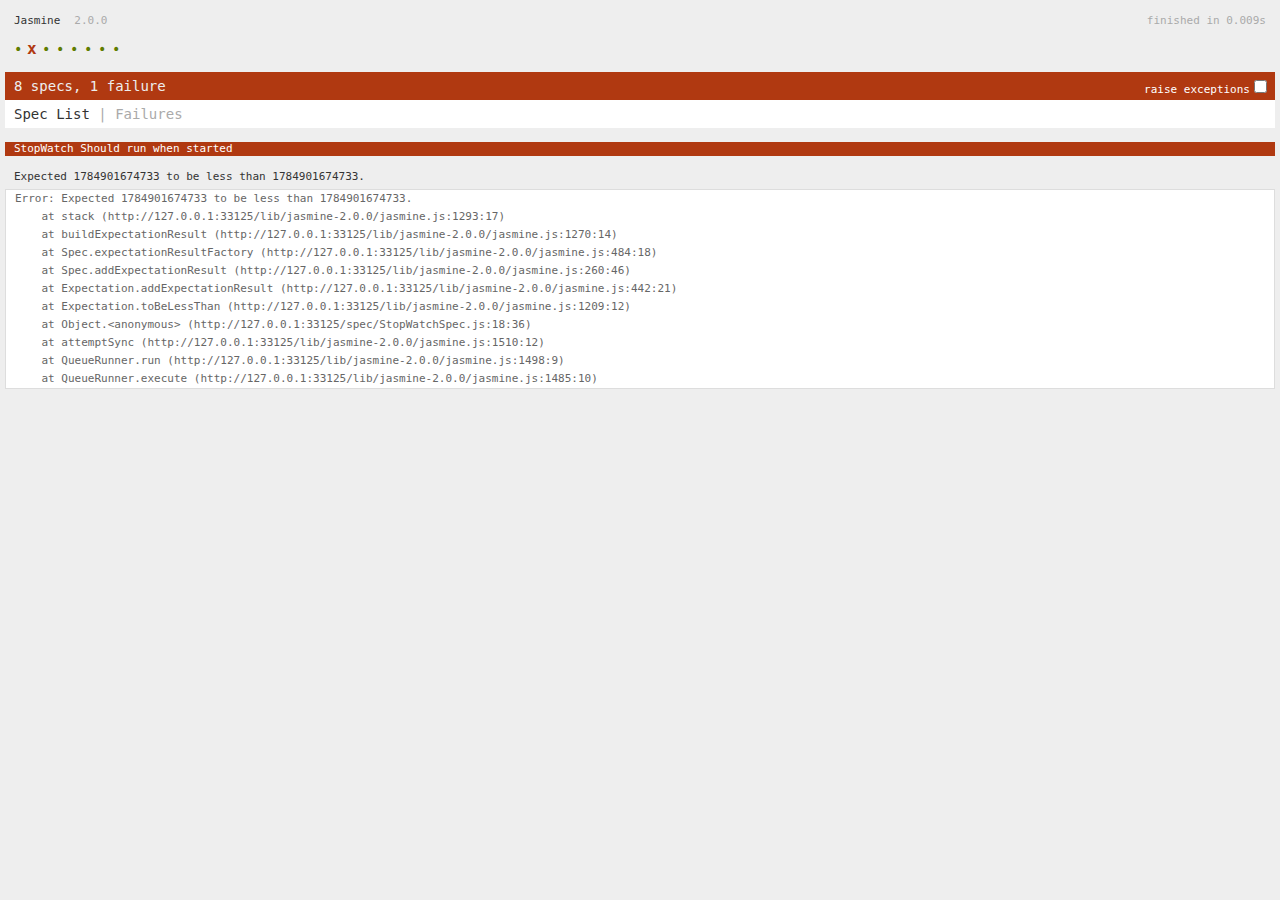
==== SpecRunner.html @ 17e2b01c "first commit with major players present" ====
<!DOCTYPE HTML>
<html>
<head>
  <meta http-equiv="Content-Type" content="text/html; charset=UTF-8">
  <title>Jasmine Spec Runner v2.0.0</title>

  <link rel="shortcut icon" type="image/png" href="lib/jasmine-2.0.0/jasmine_favicon.png">
  <link rel="stylesheet" type="text/css" href="lib/jasmine-2.0.0/jasmine.css">

  <script type="text/javascript" src="lib/jasmine-2.0.0/jasmine.js"></script>
  <script type="text/javascript" src="lib/jasmine-2.0.0/jasmine-html.js"></script>
  <script type="text/javascript" src="lib/jasmine-2.0.0/boot.js"></script>

  <!-- include source files here... -->
  <!-- <script type="text/javascript" src="src/Player.js"></script> -->
  <!-- <script type="text/javascript" src="src/Song.js"></script> -->
  <script type="text/javascript" src="src/StopWatch.js"></script>

  <!-- include spec files here... -->
  <!-- <script type="text/javascript" src="spec/SpecHelper.js"></script> -->
  <!-- <script type="text/javascript" src="spec/PlayerSpec.js"></script> -->
  <script type="text/javascript" src="spec/StopWatchSpec.js"></script>

</head>

<body>
</body>
</html>
---- lib/jasmine-2.0.0/jasmine.css ----
body { background-color: #eeeeee; padding: 0; margin: 5px; overflow-y: scroll; }

.html-reporter { font-size: 11px; font-family: Monaco, "Lucida Console", monospace; line-height: 14px; color: #333333; }
.html-reporter a { text-decoration: none; }
.html-reporter a:hover { text-decoration: underline; }
.html-reporter p, .html-reporter h1, .html-reporter h2, .html-reporter h3, .html-reporter h4, .html-reporter h5, .html-reporter h6 { margin: 0; line-height: 14px; }
.html-reporter .banner, .html-reporter .symbol-summary, .html-reporter .summary, .html-reporter .result-message, .html-reporter .spec .description, .html-reporter .spec-detail .description, .html-reporter .alert .bar, .html-reporter .stack-trace { padding-left: 9px; padding-right: 9px; }
.html-reporter .banner .version { margin-left: 14px; }
.html-reporter #jasmine_content { position: fixed; right: 100%; }
.html-reporter .version { color: #aaaaaa; }
.html-reporter .banner { margin-top: 14px; }
.html-reporter .duration { color: #aaaaaa; float: right; }
.html-reporter .symbol-summary { overflow: hidden; *zoom: 1; margin: 14px 0; }
.html-reporter .symbol-summary li { display: inline-block; height: 8px; width: 14px; font-size: 16px; }
.html-reporter .symbol-summary li.passed { font-size: 14px; }
.html-reporter .symbol-summary li.passed:before { color: #5e7d00; content: "\02022"; }
.html-reporter .symbol-summary li.failed { line-height: 9px; }
.html-reporter .symbol-summary li.failed:before { color: #b03911; content: "x"; font-weight: bold; margin-left: -1px; }
.html-reporter .symbol-summary li.disabled { font-size: 14px; }
.html-reporter .symbol-summary li.disabled:before { color: #bababa; content: "\02022"; }
.html-reporter .symbol-summary li.pending { line-height: 17px; }
.html-reporter .symbol-summary li.pending:before { color: #ba9d37; content: "*"; }
.html-reporter .exceptions { color: #fff; float: right; margin-top: 5px; margin-right: 5px; }
.html-reporter .bar { line-height: 28px; font-size: 14px; display: block; color: #eee; }
.html-reporter .bar.failed { background-color: #b03911; }
.html-reporter .bar.passed { background-color: #a6b779; }
.html-reporter .bar.skipped { background-color: #bababa; }
.html-reporter .bar.menu { background-color: #fff; color: #aaaaaa; }
.html-reporter .bar.menu a { color: #333333; }
.html-reporter .bar a { color: white; }
.html-reporter.spec-list .bar.menu.failure-list, .html-reporter.spec-list .results .failures { display: none; }
.html-reporter.failure-list .bar.menu.spec-list, .html-reporter.failure-list .summary { display: none; }
.html-reporter .running-alert { background-color: #666666; }
.html-reporter .results { margin-top: 14px; }
.html-reporter.showDetails .summaryMenuItem { font-weight: normal; text-decoration: inherit; }
.html-reporter.showDetails .summaryMenuItem:hover { text-decoration: underline; }
.html-reporter.showDetails .detailsMenuItem { font-weight: bold; text-decoration: underline; }
.html-reporter.showDetails .summary { display: none; }
.html-reporter.showDetails #details { display: block; }
.html-reporter .summaryMenuItem { font-weight: bold; text-decoration: underline; }
.html-reporter .summary { margin-top: 14px; }
.html-reporter .summary ul { list-style-type: none; margin-left: 14px; padding-top: 0; padding-left: 0; }
.html-reporter .summary ul.suite { margin-top: 7px; margin-bottom: 7px; }
.html-reporter .summary li.passed a { color: #5e7d00; }
.html-reporter .summary li.failed a { color: #b03911; }
.html-reporter .summary li.pending a { color: #ba9d37; }
.html-reporter .description + .suite { margin-top: 0; }
.html-reporter .suite { margin-top: 14px; }
.html-reporter .suite a { color: #333333; }
.html-reporter .failures .spec-detail { margin-bottom: 28px; }
.html-reporter .failures .spec-detail .description { background-color: #b03911; }
.html-reporter .failures .spec-detail .description a { color: white; }
.html-reporter .result-message { padding-top: 14px; color: #333333; white-space: pre; }
.html-reporter .result-message span.result { display: block; }
.html-reporter .stack-trace { margin: 5px 0 0 0; max-height: 224px; overflow: auto; line-height: 18px; color: #666666; border: 1px solid #ddd; background: white; white-space: pre; }
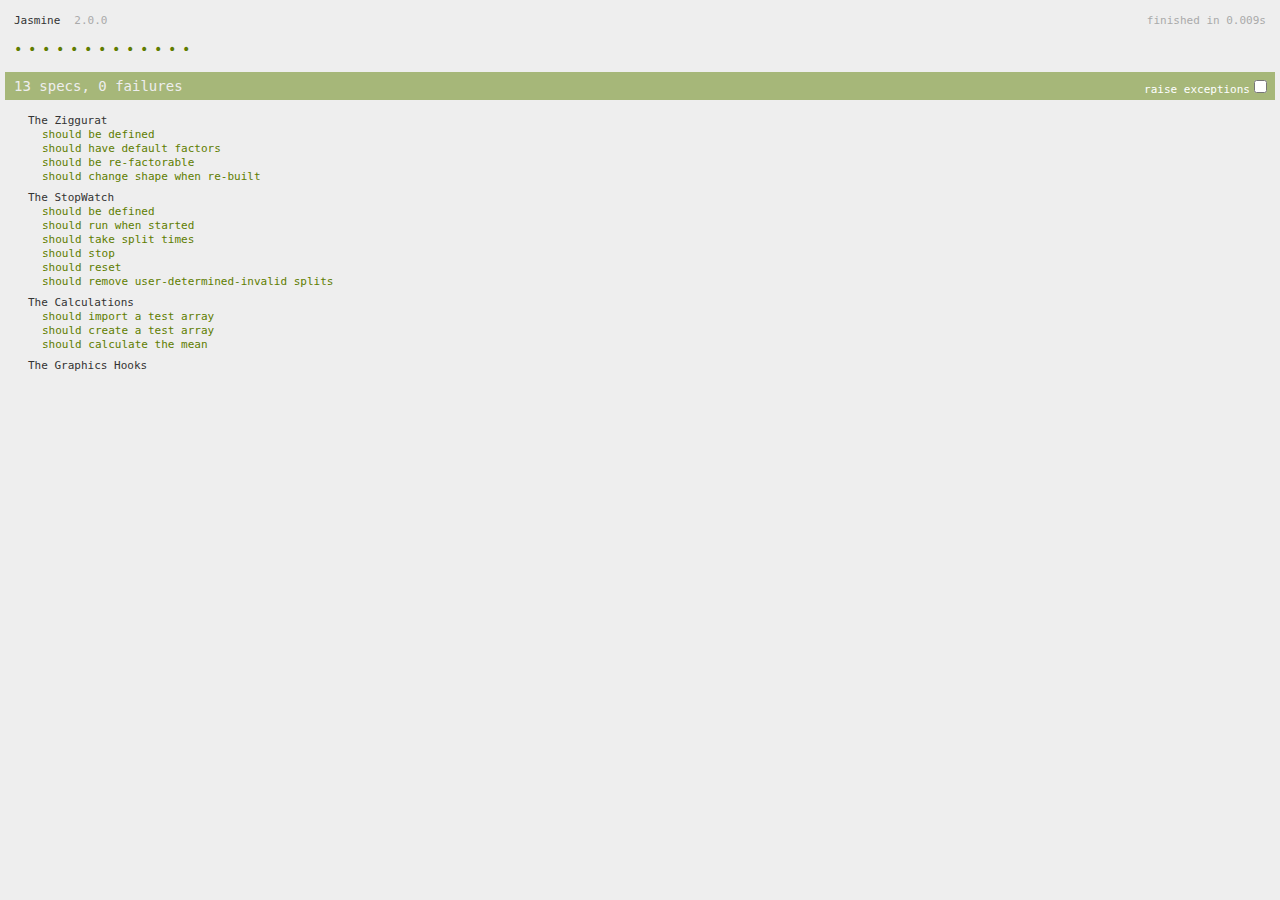
==== commit 7312d307: "moving from default page to repository" ====
--- a/SpecRunner.html
+++ b/SpecRunner.html
@@ -14,11 +14,15 @@
   <!-- include source files here... -->
   <!-- <script type="text/javascript" src="src/Player.js"></script> -->
   <!-- <script type="text/javascript" src="src/Song.js"></script> -->
+
+  <script type="text/javascript" src="src/Ziggy.js"></script>
   <script type="text/javascript" src="src/StopWatch.js"></script>
 
   <!-- include spec files here... -->
   <!-- <script type="text/javascript" src="spec/SpecHelper.js"></script> -->
   <!-- <script type="text/javascript" src="spec/PlayerSpec.js"></script> -->
+  
+  <script type="text/javascript" src="spec/ZiggySpec.js"><</script>
   <script type="text/javascript" src="spec/StopWatchSpec.js"></script>
 
 </head>
